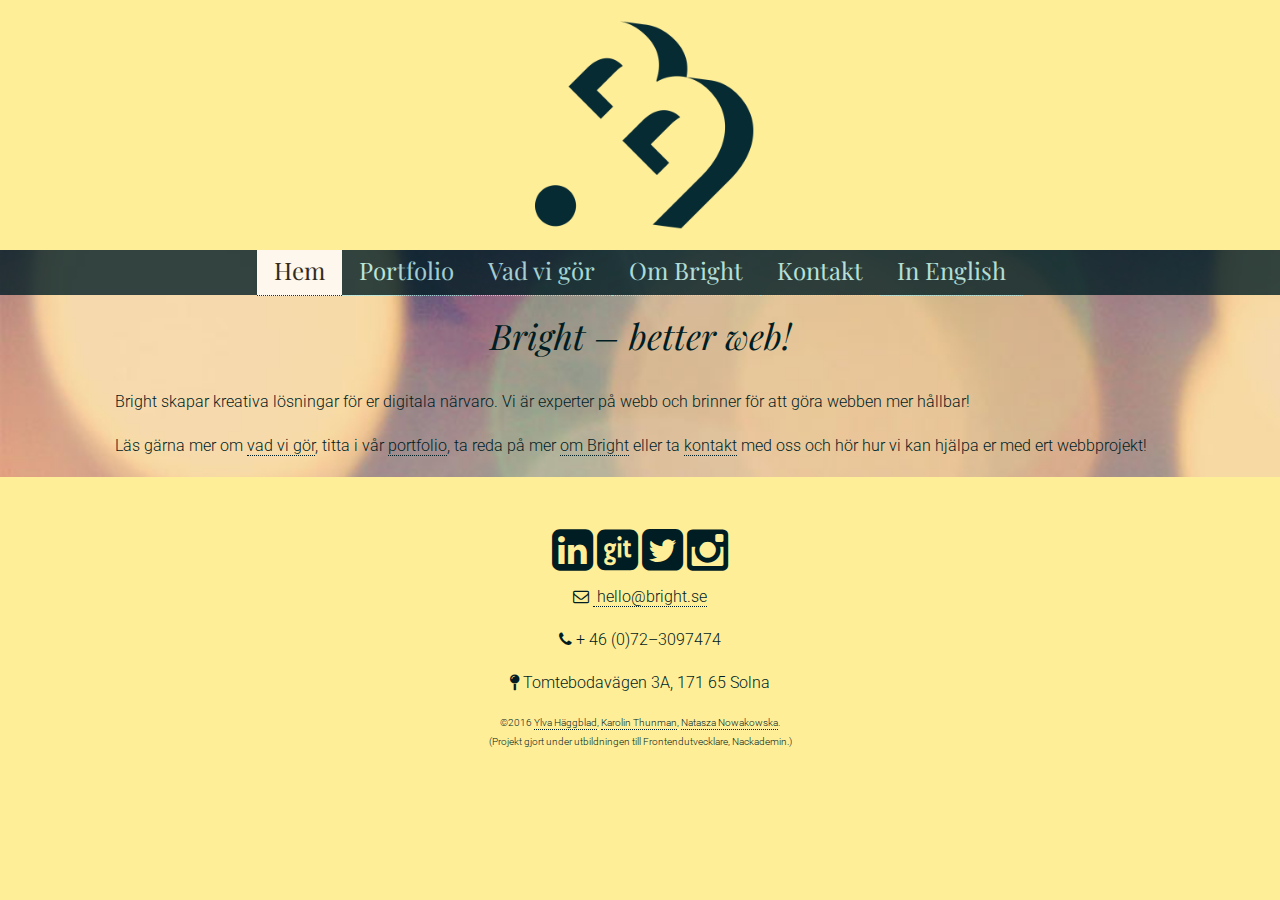
==== index.html @ ce1d28f0 "Fixat länkarna till css-dokumenten" ====
<!doctype html>
<html lang="sv-SE">
<head>
	<meta charset="utf-8">
	<meta name="viewport" content="width=device-width, initial-scale=1.0">
	<title>Bright</title>
	<link rel="stylesheet" type="text/css" href="css/mormalize.css">
  <link href="css/font-awesome.min.css" rel="stylesheet">
	<link rel="stylesheet" type="text/css" href="css/style.css">

	<noscript>
		<style>
	     #knapp {display: none;}
	  </style>
 	</noscript>
</head>
<body class="index">
<header>
	<div id="knapp">	
		<div></div>
		<div></div>
		<div></div>
	</div>
</header>

<noscript>
	<ul id="utanKnapp">
		<li><a href="index.html">Hem</a></li>
		<li><a href="portfolio.html">Portfolio</a></li>
		<li><a href="vad_vi_gor.html">Vad vi gör</a></li>
		<li><a href="om_oss.html">Om Bright</a></li>
		<li><a href="kontakt.html">Kontakt</a></li>
		<li><a href="in_english.html">In English</a></li>
	</ul>
</noscript>

<nav id="navbar">
	<ul>
		<li class="active"><a href="index.html">Hem</a></li>
		<li><a href="portfolio.html">Portfolio</a></li>
		<li><a href="vad_vi_gor.html">Vad vi gör</a></li>
		<li><a href="om_oss.html">Om Bright</a></li>
		<li><a href="kontakt.html">Kontakt</a></li>
		<li><a href="in_english.html">In English</a></li>
	</ul>
</nav>
<main>
	<div class="row">
    <article class="col-12 col-m-12">
        <h2>Bright – better web!</h2>
            <p>Bright skapar kreativa lösningar för er digitala närvaro. Vi är experter på webb och brinner för att göra webben mer hållbar!</p>

            <p>Läs gärna mer om <a href="vad_vi_gor.html" title="Läs mer om vad vi gör">vad vi gör</a>, titta i vår <a href="portfolio.html" title="Vår portfolio">portfolio</a>, ta reda på mer <a href="om_oss.html" title="Läs mer om Bright">om Bright</a> eller ta <a href="kontakt.html" title="Ta kontakt med oss!">kontakt</a> med oss och hör hur vi kan hjälpa er med ert webbprojekt!
            </p>
     </article>
	</div>

</main>
<footer>
    <div class="ikoner">
      <i class="fa fa-linkedin-square fa-3x"></i>
      <i class="fa fa-git-square fa-3x"></i>
      <i class="fa fa-twitter-square fa-3x"></i>
      <i class="fa fa-instagram fa-3x"></i>
   </div> 
    
   <div class="kontakttxt">
     <p> 
    <i class="fa fa-envelope-o"></i>
       <a href="mailto:fakeadress@bright.se">&nbsp;hello@bright.se</a>
    </p>
     <p>
       <i class="fa fa-phone"></i>&nbsp;+ 46 (0)72–3097474
     </p>
     <p>
    <i class="fa fa-map-pin"></i>&nbsp;Tomtebodavägen 3A, 171 65 Solna</p>
   </div>

<address>
  <div id="fotcopy">
&copy;2016 <a href="mailto:ylva.haggblad@gmail.com">Ylva Häggblad</a>,
      <a href="mailto:karolin.thunman@gmail.com"> Karolin Thunman</a>,
      <a href="mailto:natasza@fingerspit.se"> Natasza Nowakowska</a>.<br>
(Projekt gjort under utbildningen till Frontendutvecklare, Nackademin.)
  </div>
</address>  
  </footer>

	<script type="text/javascript" src="scripts/script.js"></script>
</body>

</html>
---- css/style.css ----
@import url(https://fonts.googleapis.com/css?family=Roboto:400,300,100,900|Roboto+Condensed:400,700,300|Playfair+Display:400,400italic);


/*Bakgrunder*/

body {
  background-color: #FEEE98;
  color: #011D24;
  box-sizing: border-box;
  font-family: 'Roboto', sans-serif;
  font-weight: 300;
  line-height: 1.5em;
  text-align: center;
  width: 100%;
  padding-top: 24;
  margin: 0;
}

body.index {
    background-image: url(../img/abstractcrop.jpg);
    background-size: cover;
    background-repeat: no-repeat;
    max-width: 100%;
    height: auto;
}


/*Färgerna ska alternera i ordning vitt, blått, rosa*/


.white{
background-color: #FFF;
}

.blue {
    background-color: #AEE8E6; 
}

.pink {
    background-color: #FFEBDE;
}

/*TYPOGRAFI / TEXTELEMENT / GENERELLA MARGINALER på TEXTELEMET*/

a:link{
  color:#011D24;
  text-decoration: none;
  border-bottom: thin dotted;
}

a:hover{
  color:black;
  font-family: 'Roboto', sans-serif;
  font-weight: 700;
}

a:visited{
  color: #011D24;
  text-decoration: none;
  border-bottom-style: dotted;
  
}


p{margin: 0 9% 0 9%;
  text-align: left;
  margin-bottom: 1.2em;
  }


h2{
  font-family: 'Playfair Display', serif;
  font-weight: 400;
  font-style: italic;
  font-size: 2.2em;
  text-align: center;
  margin-bottom: 1.2em;

}


h3, h4{
  font-family: 'Roboto', sans-serif;
  font-weight: 700;
  line-height: 1em;
  font-size: 1em;
  font-family: 'Roboto Condensed', sans-      serif;
  text-transform: uppercase;
  text-align: left;
  margin-bottom: 0.3em;
  margin-left: 9%;
  margin-left: 9%;
  margin-top: 2em;
}

figcaption {
  font-family: 'Roboto', sans-serif;
  font-weight: 300;
  line-height: 1em;
  font-size: 1em;
  font-family: 'Roboto Condensed', sans-      serif;
  margin-bottom: 2em;
  margin-top: 0.2em;
}

/*HEADER*/

header {
    width: 100%;
    height: 100px;
    background-image: url("../img/logotype.png");
    background-color: #FEEE98;
    background-position: bottom center;
    background-repeat: no-repeat;
    background-size: contain;    
}

/*KARTA*/

/*Utan Javascript*/
.kartaNoscript {
    max-width: 100%;
	height: 350px;
    background-image: url("../img/kartamobil.jpg");
    background-repeat: no-repeat;
    background-position: center left;
    background-size: contain; 
}

/*Med Javascript*/
#karta {
    box-sizing: border-box;
    max-width: 100%;
    height: 350px;
}

/*KONTAKTFORMULÄR*/


fieldset {
border: none;
    padding: 0;
}
form{
    border: none;
    border-collapse: collapse;
    width: 100%;
    margin: 0 auto;
    padding: 20px 5%;
      border-radius: 8px;
    -moz-box-sizing: border-box;
      -webkit-box-sizing: border-box;
      box-sizing: border-box;
}

input[type="text"]{
    border-radius: 5px;
}


input, textarea, button {
    width: 100%;
    box-sizing: border-box;
    font-family: 'Roboto', sans-serif;
    font-weight: 400;
    font-size: 100%;
    background-color: #ddf2f1;
    border: none;
    height: auto;
    margin: 0;
    outline: 0;
    padding: 10px;
    color: #011D24;
    margin-bottom: 30px;
}

button{
    margin-bottom: 0px;
    background-color: #70b5b3; 
    color: #ecf7f6;
    font-weight: 400;
}


textarea{
    display: block;
    resize: none;
    overflow: auto;
    border-radius: 5px;
}
/*==========
FOOTER
*****/

footer {
  background-color: #FEEE98;
  padding: 40px 0px 40px 0px;
  /* margin-top: 0px; */
  margin-bottom: 0px;
}

footer p{
  text-align: center;
  margin-top: 10px;
  
}

.ikoner{
  margin: 10px 10px 10px 10px;
} 


#fotcopy{
       text-decoration: none;
       font-style: normal;
       font-size: 0.65em;
       line-height: 1.8em;        
}  


/*PORTFOLIO*/

article.portfolio {
    box-sizing: border-box;
    width: 100%;
    /*padding: 5%;  - ev. ta tillbaka*/
    overflow: hidden;
}

figure {
    margin: 0 auto;
}

/* OM BRIGHT */

#medarbetare figure img {
	display: block;
	margin: 0 auto;
	width: 70%;
	height: auto;
	border: 12px solid #42c9c6;
  max-width: 100%;
  height: auto;
  border-radius: 5px;
}

#medarbetare figure {
	text-align: center;
}

img.portfolio { 
    box-sizing: border-box;
    border: 12px solid #bebebe;
    max-width: 82%;
    height: auto;
    border-radius: 5px;
    box-shadow: 5px 5px 10px grey;
    margin: 4.5% 9% 4.5% 9%;
}



/* MENU */

#navbar {
	width: 0;
	position: absolute;
	top: 0px;
	right: 0px;
	background-color: #011D24;
	margin: 100px auto;
	opacity: 0.8;
	transition: 0.5s;
}	

#navbar ul {
	padding: 0;
	margin: 0;
}

#navbar li {
	overflow: hidden;
	list-style: none;
	text-align: center;
	line-height: 2.5em;
}

#navbar li a {
	text-decoration: none;
	color: #AEE8E6;
	font-size: 1.5em;
	font-family: 'Playfair Display', serif;
}

#navbar ul li:active {
	background-color: #AEE8E6;
	color: #011D24;
}

#navbar.clicked {
	width: 100%;
}

#knapp {
	position: absolute;
	top: 65px;
	right: 0;
	width: 40px;
	height: 35px;
}

#knapp div {
	position: relative;
	right: -5px;
	width: 30px;
	height: 5px;
	border-radius: 1px;
	background-color: #AEE8E6;
	transition: all 1s;
}

#knapp div:nth-child(1) {
	top: 5px;
}
#knapp div:nth-child(2) {
	top: 11px;
}
#knapp div:nth-child(3) {
	top: 17px;
}

#knapp.clicked div:nth-child(1) {
	transform: rotate(45deg);
	transform-origin: left;
	right: -10px;
}
#knapp.clicked div:nth-child(2) {
	background-color: transparent;
}
#knapp.clicked div:nth-child(3) {
	transform: rotate(-45deg);
	transform-origin: left;
	right: -10px;
	top: 16px;
}

/* Meny utan JavaScript */
#utanKnapp li {
	list-style: none;
	background-color: #011D24;
	margin: 2px 0;
	padding: 3px 0;
	text-align: center;
	margin-left: -40px;
}

#utanKnapp li a {
	text-decoration: none;
	color: #AEE8E6;
	font-size: 1.5em;
	font-family: 'Playfair Display', serif;
}

/* GRID */

.floatleft {
    float: left;
}

.floatright {
    float: right;
}

[class*="col-"] {
	float: left;
	width: 100%;
	margin: 0;
}


/* Tablet */ 
@media only screen and (min-width: 500px){
	 	.col-1 {width: 8.33%;}
    .col-2 {width: 16.66%;}
    .col-3 {width: 25%;}
    .col-4 {width: 33.33%;}
    .col-5 {width: 41.66%;}
    .col-6 {width: 50%;}
    .col-7 {width: 58.33%;}
    .col-8 {width: 66.66%;}
    .col-9 {width: 75%;}
    .col-10 {width: 83.33%;}
    .col-11 {width: 91.66%;}
    .col-12 {width: 100%;}

    
    .kartaNoscript {
    max-width: 100%;
	height: 500px;
    background-image: url("../img/karta.jpg");
    background-repeat: no-repeat;
    background-position: center left;
    background-size: cover; 
}
 header {
    height: 175px;
    }

    
    h3.portfolio{
     float: right;
    }
    
    p.portfolio {
    float: right;
    }


	#knapp {
	top: 140px;
}

	#navbar.clicked {
		top: 75px;
	}	


}

/* Desktop */ 

	

@media only screen and (min-width: 768px){
    
	.col-1 {width: 8.33%;}
	.col-2 {width: 16.66%;}
	.col-3 {width: 25%;}
	.col-4 {width: 33.33%;}
	.col-5 {width: 41.66%;}
	.col-6 {width: 50%;}
	.col-7 {width: 58.33%;}
	.col-8 {width: 66.66%;}
	.col-9 {width: 75%;}
	.col-10 {width: 83.33%;}
	.col-11 {width: 91.66%;}
	.col-12 {width: 100%;}

  
  header {
		height: 250px;
	}  
    
  img.portfolio {
     float: left;
      margin: 9%;
   }
    
    h3.portfolio  {
        float: right;
    }
    
    p.portfolio {
        float: right;
    }






/* Navigering desktop */

#navbar {
	position: relative;
	width: 100%;
	margin: 0 auto;	
}

#knapp {
	display: none;
}

#navbar ul {
	font-size: 0;
	display: block;
	text-align: center;
}

#navbar li {
	display: inline;
	font-size: 16px;
	margin: 0;	
}

#navbar li a {
	padding: 4px 17px 9px 17px;
}

#navbar a:hover {
	background-color: grey;
}

#navbar li.active a {
	background-color: white;
	color: black;	
}

#utanKnapp {
		display: none;
	}
}



.clear{
        content: "";
        clear: both;
        display: table;
    }

    
.row:after {
        content: "";
        clear: both;
        display: block;
    }
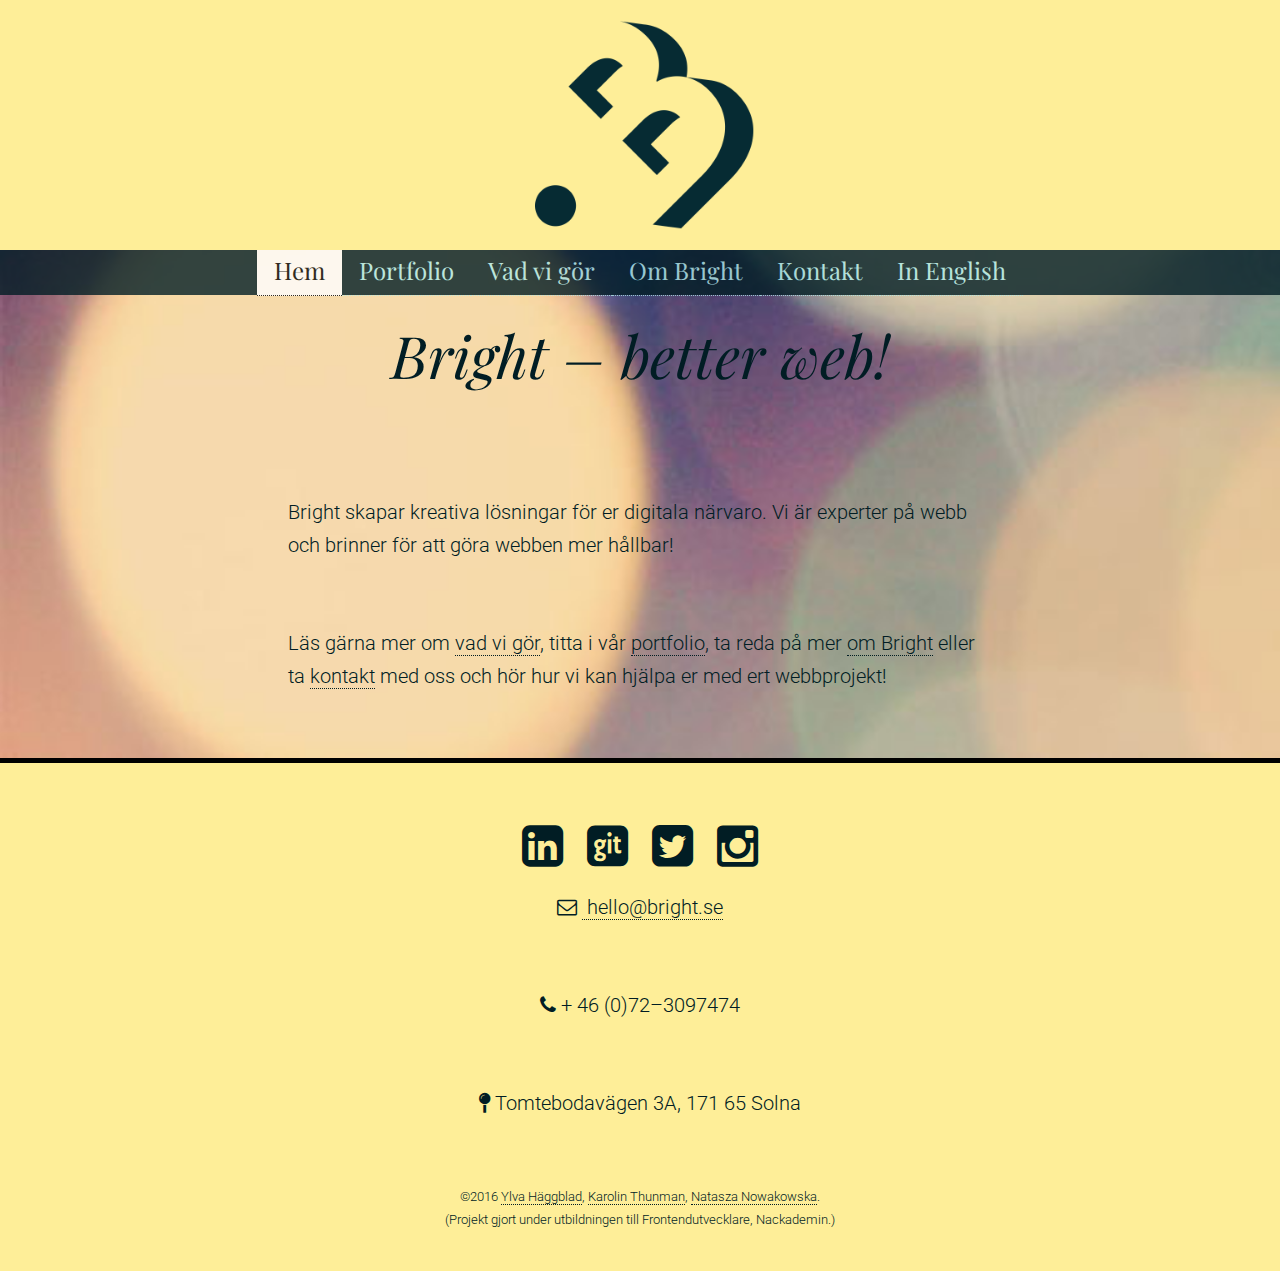
==== commit 6a479c2d: "typografi för desktop och tablet, svart streck på footern margin på ikoner i footer" ====
--- a/index.html
+++ b/index.html
@@ -4,8 +4,9 @@
 	<meta charset="utf-8">
 	<meta name="viewport" content="width=device-width, initial-scale=1.0">
 	<title>Bright</title>
+    <link href="css/font-awesome.min.css" rel="stylesheet">
+  	<link rel="stylesheet" type="text/css" href="css/style.css">
 	<link rel="stylesheet" type="text/css" href="css/mormalize.css">
-  <link href="css/font-awesome.min.css" rel="stylesheet">
 	<link rel="stylesheet" type="text/css" href="css/style.css">
 
 	<noscript>
@@ -58,10 +59,10 @@
 </main>
 <footer>
     <div class="ikoner">
-      <i class="fa fa-linkedin-square fa-3x"></i>
-      <i class="fa fa-git-square fa-3x"></i>
-      <i class="fa fa-twitter-square fa-3x"></i>
-      <i class="fa fa-instagram fa-3x"></i>
+      <i class="fa fa-linkedin-square fa-3x ikoner"></i>
+      <i class="fa fa-git-square fa-3x ikoner"></i>
+      <i class="fa fa-twitter-square fa-3x ikoner"></i>
+      <i class="fa fa-instagram fa-3x ikoner"></i>
    </div> 
     
    <div class="kontakttxt">
--- a/css/style.css
+++ b/css/style.css
@@ -61,8 +61,16 @@
   
 }
 
-
-p{margin: 0 9% 0 9%;
+.intro{
+  font-family: 'Playfair Display', serif;
+  font-weight: 400;
+  
+  
+}
+
+
+p, ol
+  {margin: 0 9% 0 9%;
   text-align: left;
   margin-bottom: 1.2em;
   }
@@ -193,10 +201,12 @@
 *****/
 
 footer {
+  clear: both;
   background-color: #FEEE98;
   padding: 40px 0px 40px 0px;
   /* margin-top: 0px; */
   margin-bottom: 0px;
+  border-top: 5px solid black;
 }
 
 footer p{
@@ -425,11 +435,45 @@
 	}	
 
 
+body {align-content: center;}
+  
+p, ol {
+  width: 75%;
+  margin:auto;
+  font-size: 1.2em;
+  line-height: 1.5em;
+  text-align: left;
+  margin-bottom: 1.2em;
+  padding-bottom: 25px;
+  }
+
+h2{
+  font-size: 3.65em;
+  text-align: center;
+  margin-bottom: 2em;
+
+}
+
+
+h3, h4{
+  width: 75%;
+  line-height: 1.8em;
+  font-size: 1.4em;
+  text-transform: uppercase;
+  text-align: left;
+  margin:auto;
+  padding-top: 40px;
+  padding-bottom: 5px;
+  /*
+  margin-bottom: 2em;
+  margin-left: 9%;
+  margin-left: 9%;
+  margin-top: 100px; */
+  
 }
 
 /* Desktop */ 
 
-	
 
 @media only screen and (min-width: 768px){
     
@@ -464,9 +508,47 @@
         float: right;
     }
 
-
-
-
+  body {align-content: center;}
+  
+p, ol {
+  width: 55%;
+  margin:auto;
+  font-size: 1.25em;
+  margin-bottom: 2em;
+  line-height: 1.65em;
+  }
+
+h2{
+  font-size: 3.65em;
+  text-align: center;
+  margin-bottom: 2.2em;
+
+}
+
+
+h3, h4{
+  line-height: 1.8em;
+  font-size: 1.4em;
+  text-transform: uppercase;
+  text-align: left;
+  width: 55%;
+  margin:auto;
+  padding-top: 60px;
+  padding-bottom: 5px;
+  /*
+  margin-bottom: 2em;
+  margin-left: 9%;
+  margin-left: 9%;
+  margin-top: 100px; */
+  
+}
+
+#fotcopy{
+       text-decoration: none;
+       font-style: normal;
+       font-size: 0.8em;
+       line-height: 1.8em;        
+}  
 
 
 /* Navigering desktop */
--- a/css/style.css
+++ b/css/style.css
@@ -61,8 +61,16 @@
   
 }
 
-
-p{margin: 0 9% 0 9%;
+.intro{
+  font-family: 'Playfair Display', serif;
+  font-weight: 400;
+  
+  
+}
+
+
+p, ol
+  {margin: 0 9% 0 9%;
   text-align: left;
   margin-bottom: 1.2em;
   }
@@ -193,10 +201,12 @@
 *****/
 
 footer {
+  clear: both;
   background-color: #FEEE98;
   padding: 40px 0px 40px 0px;
   /* margin-top: 0px; */
   margin-bottom: 0px;
+  border-top: 5px solid black;
 }
 
 footer p{
@@ -425,11 +435,45 @@
 	}	
 
 
+body {align-content: center;}
+  
+p, ol {
+  width: 75%;
+  margin:auto;
+  font-size: 1.2em;
+  line-height: 1.5em;
+  text-align: left;
+  margin-bottom: 1.2em;
+  padding-bottom: 25px;
+  }
+
+h2{
+  font-size: 3.65em;
+  text-align: center;
+  margin-bottom: 2em;
+
+}
+
+
+h3, h4{
+  width: 75%;
+  line-height: 1.8em;
+  font-size: 1.4em;
+  text-transform: uppercase;
+  text-align: left;
+  margin:auto;
+  padding-top: 40px;
+  padding-bottom: 5px;
+  /*
+  margin-bottom: 2em;
+  margin-left: 9%;
+  margin-left: 9%;
+  margin-top: 100px; */
+  
 }
 
 /* Desktop */ 
 
-	
 
 @media only screen and (min-width: 768px){
     
@@ -464,9 +508,47 @@
         float: right;
     }
 
-
-
-
+  body {align-content: center;}
+  
+p, ol {
+  width: 55%;
+  margin:auto;
+  font-size: 1.25em;
+  margin-bottom: 2em;
+  line-height: 1.65em;
+  }
+
+h2{
+  font-size: 3.65em;
+  text-align: center;
+  margin-bottom: 2.2em;
+
+}
+
+
+h3, h4{
+  line-height: 1.8em;
+  font-size: 1.4em;
+  text-transform: uppercase;
+  text-align: left;
+  width: 55%;
+  margin:auto;
+  padding-top: 60px;
+  padding-bottom: 5px;
+  /*
+  margin-bottom: 2em;
+  margin-left: 9%;
+  margin-left: 9%;
+  margin-top: 100px; */
+  
+}
+
+#fotcopy{
+       text-decoration: none;
+       font-style: normal;
+       font-size: 0.8em;
+       line-height: 1.8em;        
+}  
 
 
 /* Navigering desktop */
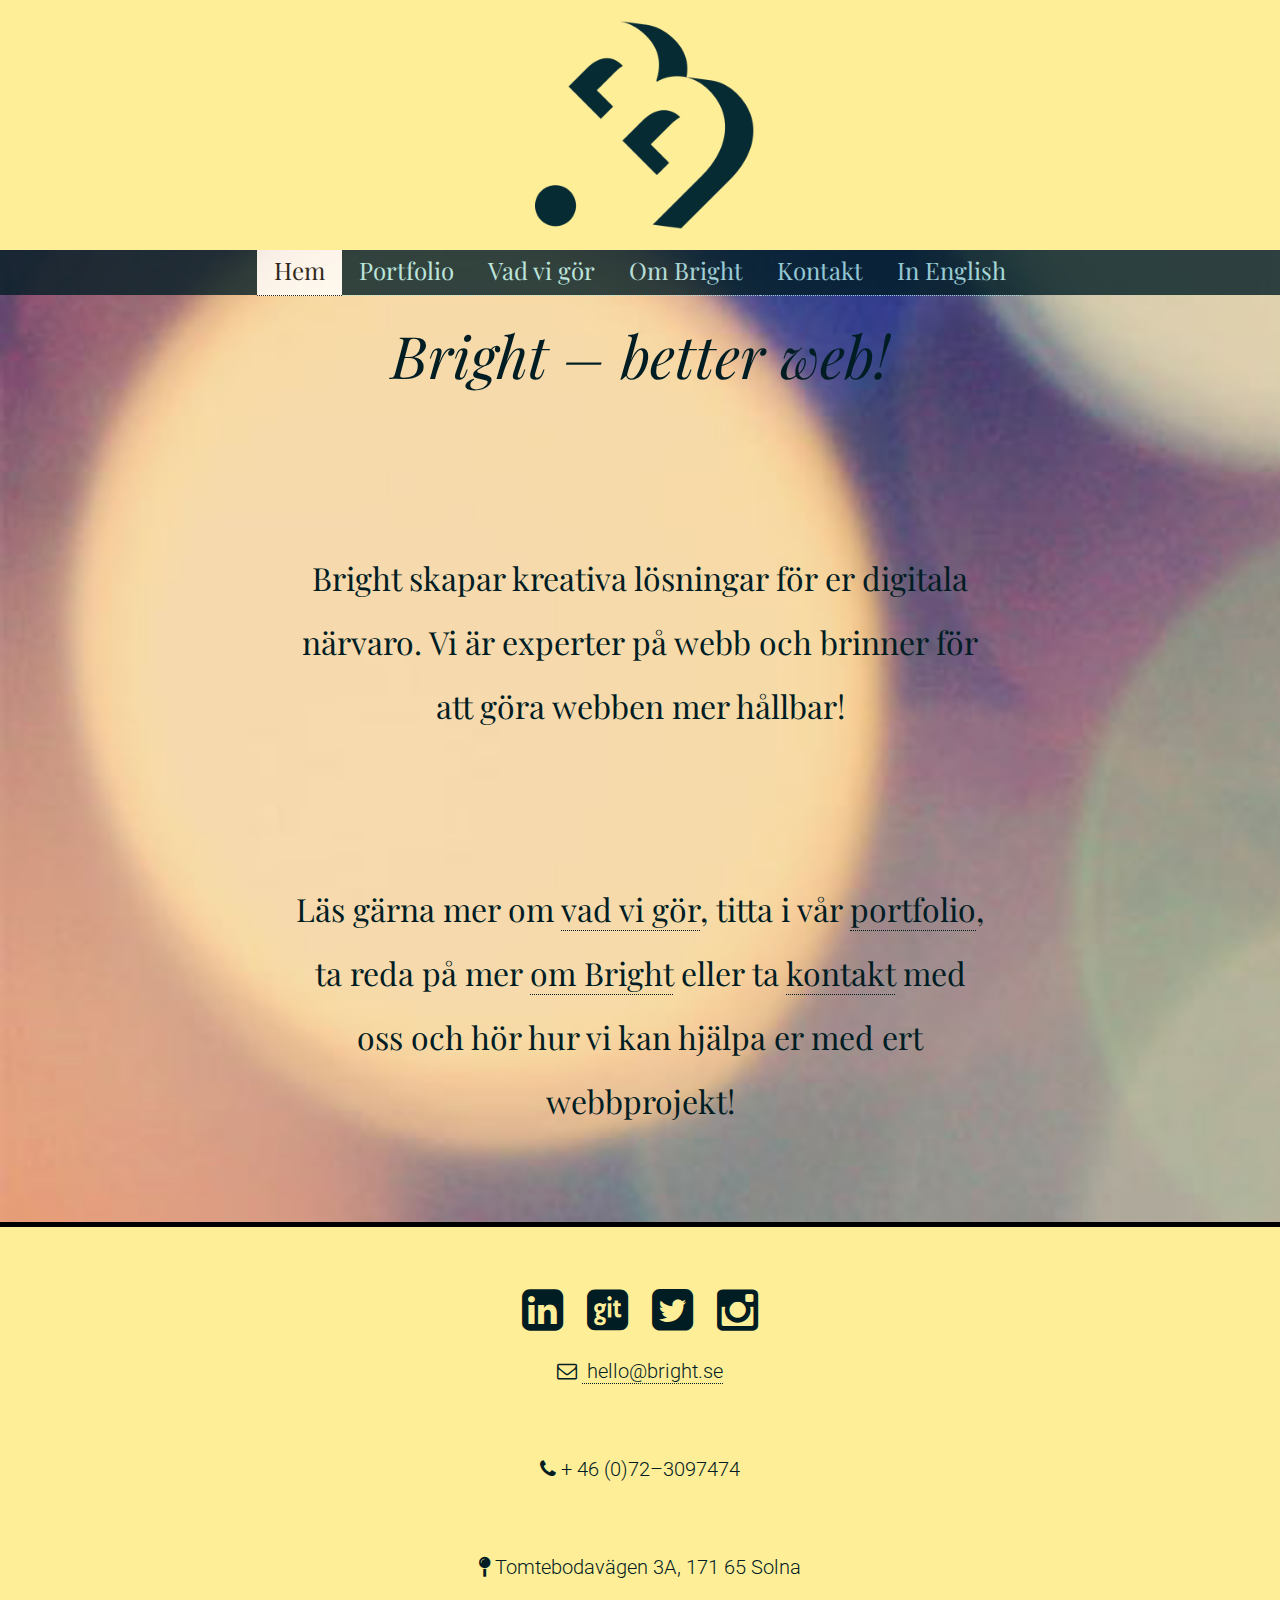
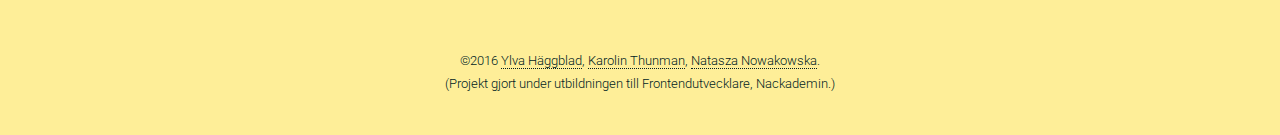
==== commit 67eacf81: "typo på introtexten" ====
--- a/index.html
+++ b/index.html
@@ -4,9 +4,8 @@
 	<meta charset="utf-8">
 	<meta name="viewport" content="width=device-width, initial-scale=1.0">
 	<title>Bright</title>
-    <link href="css/font-awesome.min.css" rel="stylesheet">
-  	<link rel="stylesheet" type="text/css" href="css/style.css">
 	<link rel="stylesheet" type="text/css" href="css/mormalize.css">
+  <link href="css/font-awesome.min.css" rel="stylesheet">
 	<link rel="stylesheet" type="text/css" href="css/style.css">
 
 	<noscript>
@@ -49,9 +48,9 @@
 	<div class="row">
     <article class="col-12 col-m-12">
         <h2>Bright – better web!</h2>
-            <p>Bright skapar kreativa lösningar för er digitala närvaro. Vi är experter på webb och brinner för att göra webben mer hållbar!</p>
+            <p class="intro">Bright skapar kreativa lösningar för er digitala närvaro. Vi är experter på webb och brinner för att göra webben mer hållbar!</p>
 
-            <p>Läs gärna mer om <a href="vad_vi_gor.html" title="Läs mer om vad vi gör">vad vi gör</a>, titta i vår <a href="portfolio.html" title="Vår portfolio">portfolio</a>, ta reda på mer <a href="om_oss.html" title="Läs mer om Bright">om Bright</a> eller ta <a href="kontakt.html" title="Ta kontakt med oss!">kontakt</a> med oss och hör hur vi kan hjälpa er med ert webbprojekt!
+            <p class="intro">Läs gärna mer om <a href="vad_vi_gor.html" title="Läs mer om vad vi gör">vad vi gör</a>, titta i vår <a href="portfolio.html" title="Vår portfolio">portfolio</a>, ta reda på mer <a href="om_oss.html" title="Läs mer om Bright">om Bright</a> eller ta <a href="kontakt.html" title="Ta kontakt med oss!">kontakt</a> med oss och hör hur vi kan hjälpa er med ert webbprojekt!
             </p>
      </article>
 	</div>
--- a/css/style.css
+++ b/css/style.css
@@ -36,10 +36,6 @@
     background-color: #AEE8E6; 
 }
 
-.pink {
-    background-color: #FFEBDE;
-}
-
 /*TYPOGRAFI / TEXTELEMENT / GENERELLA MARGINALER på TEXTELEMET*/
 
 a:link{
@@ -60,14 +56,6 @@
   border-bottom-style: dotted;
   
 }
-
-.intro{
-  font-family: 'Playfair Display', serif;
-  font-weight: 400;
-  
-  
-}
-
 
 p, ol
   {margin: 0 9% 0 9%;
@@ -76,16 +64,14 @@
   }
 
 
-h2{
+h2 {
   font-family: 'Playfair Display', serif;
   font-weight: 400;
   font-style: italic;
   font-size: 2.2em;
   text-align: center;
   margin-bottom: 1.2em;
-
-}
-
+}
 
 h3, h4{
   font-family: 'Roboto', sans-serif;
@@ -111,6 +97,29 @@
   margin-top: 0.2em;
 }
 
+
+.intro{
+  font-family: 'Playfair Display', serif;
+  font-weight: 400;
+  /* font-style: italic; */
+  font-size: 1.5em;
+  line-height: 1.5em;
+  text-align: center;
+}
+
+.intro2{
+  font-family: 'Playfair Display', serif;
+  font-weight: 400;
+  /* font-style: italic; */
+  font-size: 1.5em;
+  line-height: 1.5em;
+  text-align: center;
+  padding-top: 40px;
+  padding-bottom: 40px;
+}
+
+
+  
 /*HEADER*/
 
 header {
@@ -248,7 +257,7 @@
 	margin: 0 auto;
 	width: 70%;
 	height: auto;
-	border: 12px solid #42c9c6;
+	border: 10px solid #FFF;
   max-width: 100%;
   height: auto;
   border-radius: 5px;
@@ -390,18 +399,18 @@
 
 /* Tablet */ 
 @media only screen and (min-width: 500px){
-	 	.col-1 {width: 8.33%;}
-    .col-2 {width: 16.66%;}
-    .col-3 {width: 25%;}
-    .col-4 {width: 33.33%;}
-    .col-5 {width: 41.66%;}
-    .col-6 {width: 50%;}
-    .col-7 {width: 58.33%;}
-    .col-8 {width: 66.66%;}
-    .col-9 {width: 75%;}
-    .col-10 {width: 83.33%;}
-    .col-11 {width: 91.66%;}
-    .col-12 {width: 100%;}
+	 	.col-m-1 {width: 8.33%;}
+    .col-m-2 {width: 16.66%;}
+    .col-m-3 {width: 25%;}
+    .col-m-4 {width: 33.33%;}
+    .col-m-5 {width: 41.66%;}
+    .col-m-6 {width: 50%;}
+    .col-m-7 {width: 58.33%;}
+    .col-m-8 {width: 66.66%;}
+    .col-m-9 {width: 75%;}
+    .col-m-10 {width: 83.33%;}
+    .col-m-11 {width: 91.66%;}
+    .col-m-12 {width: 100%;}
 
     
     .kartaNoscript {
@@ -471,6 +480,7 @@
   margin-top: 100px; */
   
 }
+}
 
 /* Desktop */ 
 
@@ -522,7 +532,6 @@
   font-size: 3.65em;
   text-align: center;
   margin-bottom: 2.2em;
-
 }
 
 
@@ -535,13 +544,25 @@
   margin:auto;
   padding-top: 60px;
   padding-bottom: 5px;
+  }
   /*
   margin-bottom: 2em;
   margin-left: 9%;
   margin-left: 9%;
   margin-top: 100px; */
   
-}
+
+  
+  .intro{
+  font-family: 'Playfair Display', serif;
+  font-weight: 400;
+  /* font-style: italic; */
+  font-size: 2em;
+  line-height: 2em;
+  text-align: center;
+  padding-top: 50px;
+}
+
 
 #fotcopy{
        text-decoration: none;
@@ -593,8 +614,6 @@
 	}
 }
 
-
-
 .clear{
         content: "";
         clear: both;
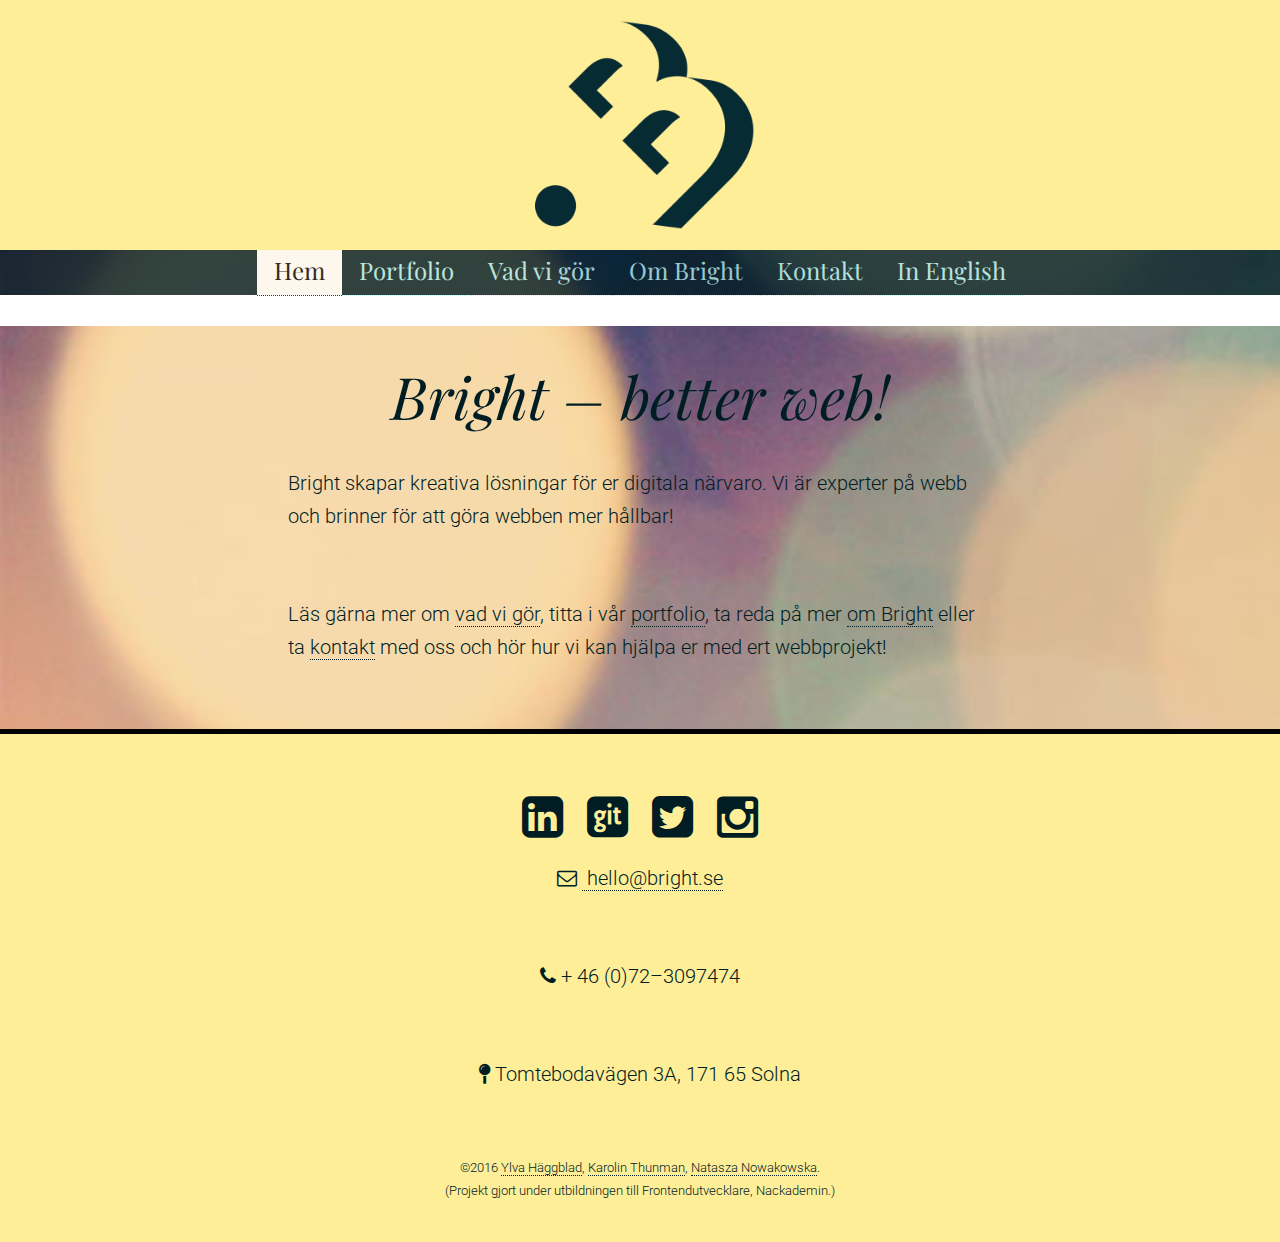
==== commit fe945337: "stylat formulär tablet och desktop. lagt till vit border top ovanför sidrubriker. justerat kontaktsi" ====
--- a/index.html
+++ b/index.html
@@ -46,11 +46,11 @@
 </nav>
 <main>
 	<div class="row">
-    <article class="col-12 col-m-12">
+    <article class="col-12 col-m-12 indexrubrik">
         <h2>Bright – better web!</h2>
-            <p class="intro">Bright skapar kreativa lösningar för er digitala närvaro. Vi är experter på webb och brinner för att göra webben mer hållbar!</p>
+            <p>Bright skapar kreativa lösningar för er digitala närvaro. Vi är experter på webb och brinner för att göra webben mer hållbar!</p>
 
-            <p class="intro">Läs gärna mer om <a href="vad_vi_gor.html" title="Läs mer om vad vi gör">vad vi gör</a>, titta i vår <a href="portfolio.html" title="Vår portfolio">portfolio</a>, ta reda på mer <a href="om_oss.html" title="Läs mer om Bright">om Bright</a> eller ta <a href="kontakt.html" title="Ta kontakt med oss!">kontakt</a> med oss och hör hur vi kan hjälpa er med ert webbprojekt!
+            <p>Läs gärna mer om <a href="vad_vi_gor.html" title="Läs mer om vad vi gör">vad vi gör</a>, titta i vår <a href="portfolio.html" title="Vår portfolio">portfolio</a>, ta reda på mer <a href="om_oss.html" title="Läs mer om Bright">om Bright</a> eller ta <a href="kontakt.html" title="Ta kontakt med oss!">kontakt</a> med oss och hör hur vi kan hjälpa er med ert webbprojekt!
             </p>
      </article>
 	</div>
--- a/css/style.css
+++ b/css/style.css
@@ -57,10 +57,20 @@
   
 }
 
+.intro{
+  font-family: 'Playfair Display', serif;
+  font-weight: 400;
+  
+}
+
+
 p, ol
-  {margin: 0 9% 0 9%;
+  {
+      width: 82%;
   text-align: left;
   margin-bottom: 1.2em;
+    margin-right: auto;
+      margin-left: auto;
   }
 
 
@@ -71,6 +81,16 @@
   font-size: 2.2em;
   text-align: center;
   margin-bottom: 1.2em;
+    margin-top: 1.2em;
+}
+
+.rubrik{
+    background-color: #AEE8E6;
+    border-top: 18px solid #FFF;
+}
+
+.indexrubrik{
+    border-top: 18px solid #FFF;
 }
 
 h3, h4{
@@ -97,29 +117,6 @@
   margin-top: 0.2em;
 }
 
-
-.intro{
-  font-family: 'Playfair Display', serif;
-  font-weight: 400;
-  /* font-style: italic; */
-  font-size: 1.5em;
-  line-height: 1.5em;
-  text-align: center;
-}
-
-.intro2{
-  font-family: 'Playfair Display', serif;
-  font-weight: 400;
-  /* font-style: italic; */
-  font-size: 1.5em;
-  line-height: 1.5em;
-  text-align: center;
-  padding-top: 40px;
-  padding-bottom: 40px;
-}
-
-
-  
 /*HEADER*/
 
 header {
@@ -157,14 +154,13 @@
 fieldset {
 border: none;
     padding: 0;
+    margin: 0 9%;
 }
 form{
     border: none;
     border-collapse: collapse;
     width: 100%;
-    margin: 0 auto;
-    padding: 20px 5%;
-      border-radius: 8px;
+    padding: 1.5em 0;
     -moz-box-sizing: border-box;
       -webkit-box-sizing: border-box;
       box-sizing: border-box;
@@ -186,9 +182,9 @@
     height: auto;
     margin: 0;
     outline: 0;
-    padding: 10px;
+    padding: 0.6em;
     color: #011D24;
-    margin-bottom: 30px;
+    margin-bottom: 1em;
 }
 
 button{
@@ -196,8 +192,8 @@
     background-color: #70b5b3; 
     color: #ecf7f6;
     font-weight: 400;
-}
-
+    border-radius: 5px;
+}
 
 textarea{
     display: block;
@@ -205,6 +201,17 @@
     overflow: auto;
     border-radius: 5px;
 }
+
+input[type=text]:focus, textarea:focus {
+  box-shadow: 0 0 5px #70b5b3;
+}
+
+button:focus {
+background-color: #ecf7f6; 
+    color: #70b5b3;
+}
+
+
 /*==========
 FOOTER
 *****/
@@ -457,12 +464,14 @@
   }
 
 h2{
-  font-size: 3.65em;
+  font-size: 2.65em;
   text-align: center;
-  margin-bottom: 2em;
-
-}
-
+
+}
+    
+.rubrik, .indexrubrik{
+        border-top: 31.5px solid #FFF;
+    }
 
 h3, h4{
   width: 75%;
@@ -480,6 +489,26 @@
   margin-top: 100px; */
   
 }
+    
+    fieldset{
+        margin: 0 12.5%;
+    }
+    
+    #namn{
+    width: 100%;
+    }
+    
+    #email{
+    width: 49%;
+    float: left;
+    margin-right: 2%;
+    }
+    
+    #telefon{
+    width: 49%;
+    float: left;
+    }
+    
 }
 
 /* Desktop */ 
@@ -531,9 +560,13 @@
 h2{
   font-size: 3.65em;
   text-align: center;
-  margin-bottom: 2.2em;
-}
-
+    margin-top: 1em;
+    margin-bottom: 1em;
+}
+
+    .rubrik{
+        border-top:none;
+    }
 
 h3, h4{
   line-height: 1.8em;
@@ -544,25 +577,13 @@
   margin:auto;
   padding-top: 60px;
   padding-bottom: 5px;
-  }
   /*
   margin-bottom: 2em;
   margin-left: 9%;
   margin-left: 9%;
   margin-top: 100px; */
   
-
-  
-  .intro{
-  font-family: 'Playfair Display', serif;
-  font-weight: 400;
-  /* font-style: italic; */
-  font-size: 2em;
-  line-height: 2em;
-  text-align: center;
-  padding-top: 50px;
-}
-
+}
 
 #fotcopy{
        text-decoration: none;
@@ -612,6 +633,32 @@
 #utanKnapp {
 		display: none;
 	}
+    
+fieldset{
+        margin: 0 22.5%;
+    }
+    
+    #namn{
+    width: 100%;
+    }
+    
+    #email{
+    width: 49%;
+    float: left;
+    margin-right: 2%;
+    }
+    
+    #telefon{
+    width: 49%;
+    float: left;
+    }
+    
+    #textarea{
+    }
+    
+    #skickaknapp{
+    
+    }
 }
 
 .clear{
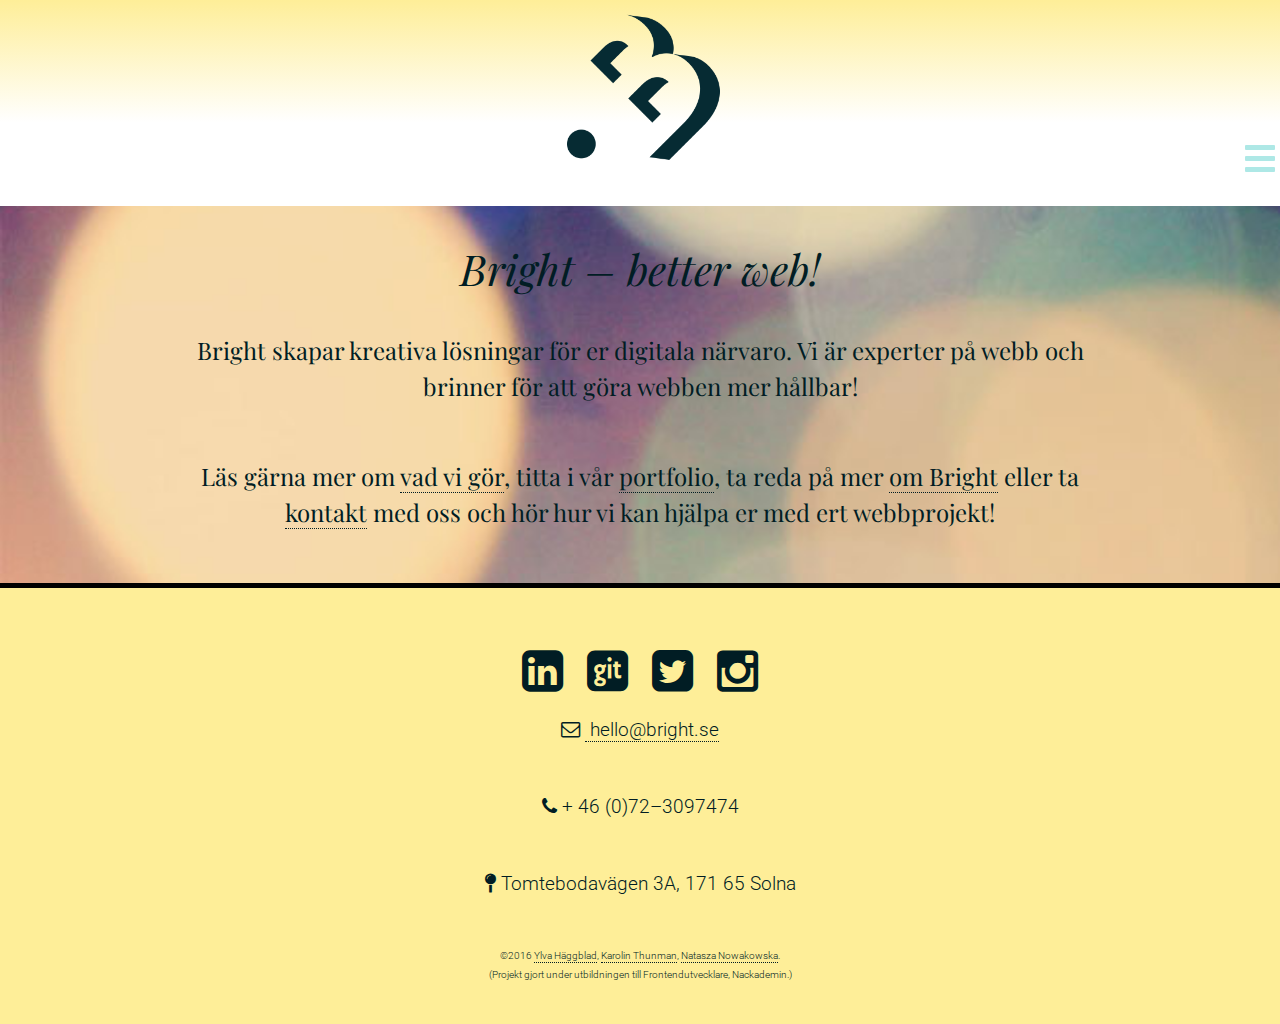
==== commit e84ae8d2: "Fixat konflikt" ====
--- a/index.html
+++ b/index.html
@@ -48,9 +48,9 @@
 	<div class="row">
     <article class="col-12 col-m-12 indexrubrik">
         <h2>Bright – better web!</h2>
-            <p>Bright skapar kreativa lösningar för er digitala närvaro. Vi är experter på webb och brinner för att göra webben mer hållbar!</p>
+            <p class="intro">Bright skapar kreativa lösningar för er digitala närvaro. Vi är experter på webb och brinner för att göra webben mer hållbar!</p>
 
-            <p>Läs gärna mer om <a href="vad_vi_gor.html" title="Läs mer om vad vi gör">vad vi gör</a>, titta i vår <a href="portfolio.html" title="Vår portfolio">portfolio</a>, ta reda på mer <a href="om_oss.html" title="Läs mer om Bright">om Bright</a> eller ta <a href="kontakt.html" title="Ta kontakt med oss!">kontakt</a> med oss och hör hur vi kan hjälpa er med ert webbprojekt!
+            <p class="intro">Läs gärna mer om <a href="vad_vi_gor.html" title="Läs mer om vad vi gör">vad vi gör</a>, titta i vår <a href="portfolio.html" title="Vår portfolio">portfolio</a>, ta reda på mer <a href="om_oss.html" title="Läs mer om Bright">om Bright</a> eller ta <a href="kontakt.html" title="Ta kontakt med oss!">kontakt</a> med oss och hör hur vi kan hjälpa er med ert webbprojekt!
             </p>
      </article>
 	</div>
--- a/css/style.css
+++ b/css/style.css
@@ -2,6 +2,9 @@
 
 
 /*Bakgrunder*/
+* {
+  box-sizing: border-box;
+}
 
 body {
   background-color: #FEEE98;
@@ -56,6 +59,7 @@
   border-bottom-style: dotted;
   
 }
+
 
 .intro{
   font-family: 'Playfair Display', serif;
@@ -117,13 +121,48 @@
   margin-top: 0.2em;
 }
 
+
+.intro{
+  font-family: 'Playfair Display', serif;
+  font-weight: 400;
+  /* font-style: italic; */
+  font-size: 1.5em;
+  line-height: 1.5em;
+  text-align: center;
+}
+
+.intro2{
+  font-family: 'Playfair Display', serif;
+  font-weight: 400;
+  /* font-style: italic; */
+  font-size: 1.5em;
+  line-height: 1.5em;
+  text-align: center;
+  padding-top: 40px;
+  padding-bottom: 40px;
+}
+
+
+  
 /*HEADER*/
 
 header {
+    /*width: 100%;
+    height: 100px;
+    background-image: url("../img/logotype.png");
+    background-color: #FEEE98;
+    background-position: bottom center;
+    background-repeat: no-repeat;
+    background-size: contain; */ 
+
     width: 100%;
     height: 100px;
     background-image: url("../img/logotype.png");
-    background-color: #FEEE98;
+    background: #FEEE98;
+    background: url("../img/logotype.png"), -webkit-linear-gradient(rgba(254, 238, 152,1)0%, rgba(255, 255, 255,1)50%); /* Safari 5.1 to 6.0 */
+    background: url("../img/logotype.png"), -o-linear-gradient(rgba(254, 238, 152,1)0%, rgba(255, 255, 255,1)50%); /* For Opera 11.6 to 12.0 */
+    background: url("../img/logotype.png"), -moz-linear-gradient(rgba(254, 238, 152,1)0%, rgba(255, 255, 255,1)50%); /* For Firefox 3.6 to 15 */
+    background: url("../img/logotype.png"), linear-gradient(rgba(254, 238, 152,1)0%,rgba(255, 255, 255,1)70%); /* Standard syntax */
     background-position: bottom center;
     background-repeat: no-repeat;
     background-size: contain;    
@@ -259,19 +298,34 @@
 
 /* OM BRIGHT */
 
+#medarbetare figure {
+  display: block;
+  float: left;
+  width: 100%;
+}
+
+#figcontainer {
+  width: 82%;
+  overflow: hidden;
+  margin: 0 auto;
+}
+
 #medarbetare figure img {
-	display: block;
-	margin: 0 auto;
-	width: 70%;
-	height: auto;
-	border: 10px solid #FFF;
-  max-width: 100%;
+  display: block;
+  margin: 0 auto;
+  height: auto;
+  border: 10px solid #FFF;
+  width: 100%;
   height: auto;
   border-radius: 5px;
 }
 
-#medarbetare figure {
-	text-align: center;
+#medarbetare figcaption{
+  margin-top: 0.75em;
+}
+  
+#medarbetare span {
+  text-transform: uppercase;
 }
 
 img.portfolio { 
@@ -284,8 +338,6 @@
     margin: 4.5% 9% 4.5% 9%;
 }
 
-
-
 /* MENU */
 
 #navbar {
@@ -293,7 +345,7 @@
 	position: absolute;
 	top: 0px;
 	right: 0px;
-	background-color: #011D24;
+	background-color: #FFF;
 	margin: 100px auto;
 	opacity: 0.8;
 	transition: 0.5s;
@@ -450,8 +502,24 @@
 		top: 75px;
 	}	
 
-
-body {align-content: center;}
+#figcontainer {
+  width: 75%;
+  overflow: hidden;
+  margin: 0 auto;
+}
+
+#medarbetare figure {
+  display: block;
+  float: left;
+  width: 30%;
+  margin-right: 5%;
+}
+
+#medarbetare figure:last-child {
+  margin-right: 0;
+}
+
+/*body {align-content: center;}*/
   
 p, ol {
   width: 75%;
@@ -487,7 +555,8 @@
   margin-left: 9%;
   margin-left: 9%;
   margin-top: 100px; */
-  
+  }
+}
 }
     
     fieldset{
@@ -547,7 +616,7 @@
         float: right;
     }
 
-  body {align-content: center;}
+  /*body {align-content: center;}*/
   
 p, ol {
   width: 55%;
@@ -560,8 +629,10 @@
 h2{
   font-size: 3.65em;
   text-align: center;
+
     margin-top: 1em;
     margin-bottom: 1em;
+
 }
 
     .rubrik{
@@ -577,13 +648,25 @@
   margin:auto;
   padding-top: 60px;
   padding-bottom: 5px;
+  }
   /*
   margin-bottom: 2em;
   margin-left: 9%;
   margin-left: 9%;
   margin-top: 100px; */
   
-}
+
+  
+  .intro{
+  font-family: 'Playfair Display', serif;
+  font-weight: 400;
+  /* font-style: italic; */
+  font-size: 2em;
+  line-height: 2em;
+  text-align: center;
+  padding-top: 50px;
+}
+
 
 #fotcopy{
        text-decoration: none;
@@ -633,7 +716,7 @@
 #utanKnapp {
 		display: none;
 	}
-    
+
 fieldset{
         margin: 0 22.5%;
     }
@@ -653,12 +736,23 @@
     float: left;
     }
     
-    #textarea{
-    }
-    
-    #skickaknapp{
-    
-    }
+
+
+
+#figcontainer {
+  width: 55%;
+  overflow: hidden;
+  margin: 0 auto;
+}
+
+#medarbetare figure {
+  display: block;
+  float: left;
+  width: 30%;
+  margin-right: 5%;
+}
+
+
 }
 
 .clear{
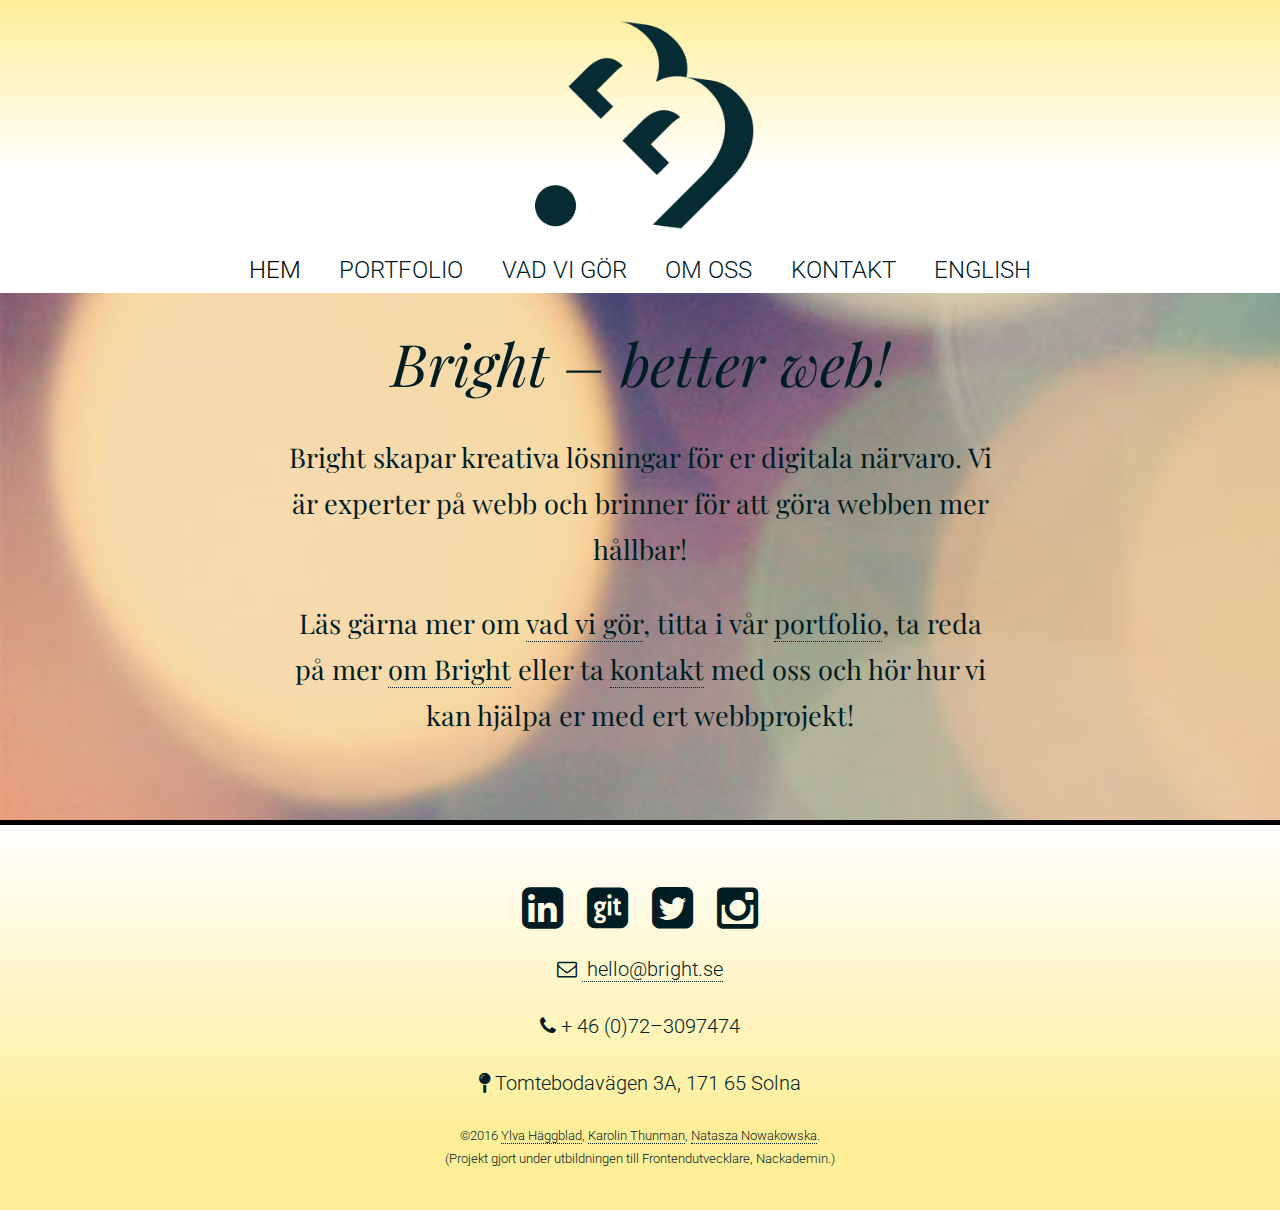
==== commit 2e0610e9: "småfix" ====
--- a/index.html
+++ b/index.html
@@ -28,20 +28,20 @@
 		<li><a href="index.html">Hem</a></li>
 		<li><a href="portfolio.html">Portfolio</a></li>
 		<li><a href="vad_vi_gor.html">Vad vi gör</a></li>
-		<li><a href="om_oss.html">Om Bright</a></li>
+		<li><a href="om_oss.html">Om oss</a></li>
 		<li><a href="kontakt.html">Kontakt</a></li>
-		<li><a href="in_english.html">In English</a></li>
+		<li><a href="in_english.html">English</a></li>
 	</ul>
 </noscript>
 
 <nav id="navbar">
 	<ul>
-		<li class="active"><a href="index.html">Hem</a></li>
+		<li class="active_home"><a href="index.html">Hem</a></li>
 		<li><a href="portfolio.html">Portfolio</a></li>
 		<li><a href="vad_vi_gor.html">Vad vi gör</a></li>
-		<li><a href="om_oss.html">Om Bright</a></li>
+		<li><a href="om_oss.html">Om oss</a></li>
 		<li><a href="kontakt.html">Kontakt</a></li>
-		<li><a href="in_english.html">In English</a></li>
+		<li><a href="in_english.html">English</a></li>
 	</ul>
 </nav>
 <main>
--- a/css/style.css
+++ b/css/style.css
@@ -4,6 +4,8 @@
 /*Bakgrunder*/
 * {
   box-sizing: border-box;
+    -moz-box-sizing: border-box;
+      -webkit-box-sizing: border-box;
 }
 
 body {
@@ -72,11 +74,27 @@
   {
       width: 82%;
   text-align: left;
-  margin-bottom: 1.2em;
+  padding-bottom: 1.2em;
     margin-right: auto;
       margin-left: auto;
   }
 
+ol{
+    font-family: 'Playfair Display', serif;
+    list-style-position: inside;
+    padding-left: 0;
+}
+
+ol li{
+    margin-bottom: 1em;
+    text-align: center;
+    font-family: 'Roboto', sans-serif;
+    font-style: italic;
+}
+
+.firstp {
+padding-top: 1.2em;
+}
 
 h2 {
   font-family: 'Playfair Display', serif;
@@ -102,13 +120,27 @@
   font-weight: 700;
   line-height: 1em;
   font-size: 1em;
-  font-family: 'Roboto Condensed', sans-      serif;
+  font-family: 'Roboto Condensed', sans-serif;
   text-transform: uppercase;
   text-align: left;
   margin-bottom: 0.3em;
   margin-left: 9%;
   margin-left: 9%;
   margin-top: 2em;
+}
+
+h3.portfolio{    
+  margin-left: 9%;
+  margin-left: 9%;
+  padding-top: 1.67em;
+}
+
+p.portfolio{
+    width: 82%;
+  text-align: left;
+  padding-bottom: 1.2em;
+    margin-right: 9%;
+    margin-left: 9%;
 }
 
 figcaption {
@@ -129,6 +161,8 @@
   font-size: 1.5em;
   line-height: 1.5em;
   text-align: center;
+    margin: 0 auto;
+    padding-bottom: 2em;
 }
 
 .intro2{
@@ -138,8 +172,21 @@
   font-size: 1.5em;
   line-height: 1.5em;
   text-align: center;
-  padding-top: 40px;
-  padding-bottom: 40px;
+  padding-top: 1.67em;
+  padding-bottom: 2em;
+    margin: 0 auto;
+}
+
+.intro3{
+  font-family: 'Playfair Display', serif;
+  font-weight: 400;
+  /* font-style: italic; */
+  font-size: 1.5em;
+  line-height: 1.5em;
+  text-align: center;
+  padding-top: 1.67em;
+  padding-bottom:0;
+    margin: 0 auto;
 }
 
 
@@ -159,9 +206,9 @@
     height: 100px;
     background-image: url("../img/logotype.png");
     background: #FEEE98;
-    background: url("../img/logotype.png"), -webkit-linear-gradient(rgba(254, 238, 152,1)0%, rgba(255, 255, 255,1)50%); /* Safari 5.1 to 6.0 */
-    background: url("../img/logotype.png"), -o-linear-gradient(rgba(254, 238, 152,1)0%, rgba(255, 255, 255,1)50%); /* For Opera 11.6 to 12.0 */
-    background: url("../img/logotype.png"), -moz-linear-gradient(rgba(254, 238, 152,1)0%, rgba(255, 255, 255,1)50%); /* For Firefox 3.6 to 15 */
+    background: url("../img/logotype.png"), -webkit-linear-gradient(rgba(254, 238, 152,1)0%, rgba(255, 255, 255,1)70%); /* Safari 5.1 to 6.0 */
+    background: url("../img/logotype.png"), -o-linear-gradient(rgba(254, 238, 152,1)0%, rgba(255, 255, 255,1)70%); /* For Opera 11.6 to 12.0 */
+    background: url("../img/logotype.png"), -moz-linear-gradient(rgba(254, 238, 152,1)0%, rgba(255, 255, 255,1)70%); /* For Firefox 3.6 to 15 */
     background: url("../img/logotype.png"), linear-gradient(rgba(254, 238, 152,1)0%,rgba(255, 255, 255,1)70%); /* Standard syntax */
     background-position: bottom center;
     background-repeat: no-repeat;
@@ -200,8 +247,7 @@
     border-collapse: collapse;
     width: 100%;
     padding: 1.5em 0;
-    -moz-box-sizing: border-box;
-      -webkit-box-sizing: border-box;
+    
       box-sizing: border-box;
 }
 
@@ -257,8 +303,15 @@
 
 footer {
   clear: both;
+
   background-color: #FEEE98;
-  padding: 40px 0px 40px 0px;
+  padding: 40px 0;
+
+    background: -webkit-linear-gradient(rgba(255, 255, 255,1)0%,rgba(254, 238, 152,1)80%); /* Safari 5.1 to 6.0 */
+    background: -o-linear-gradient(rgba(255, 255, 255,1)0%,rgba(254, 238, 152,1)80%); /* For Opera 11.6 to 12.0 */
+    background: -moz-linear-gradient(rgba(255, 255, 255,1)0%,rgba(254, 238, 152,1)80%); /* For Firefox 3.6 to 15 */
+    background: linear-gradient(rgba(255, 255, 255,1)0%,rgba(254, 238, 152,1)80%); /* Standard syntax */
+
   /* margin-top: 0px; */
   margin-bottom: 0px;
   border-top: 5px solid black;
@@ -266,8 +319,7 @@
 
 footer p{
   text-align: center;
-  margin-top: 10px;
-  
+    margin: 0 auto;
 }
 
 .ikoner{
@@ -343,12 +395,14 @@
 #navbar {
 	width: 0;
 	position: absolute;
-	top: 0px;
+	top: 18px;
 	right: 0px;
 	background-color: #FFF;
 	margin: 100px auto;
-	opacity: 0.8;
 	transition: 0.5s;
+    -webkit-transition: 0.5s;
+      -moz-transition: 0.5s;
+        -o-transition: 0.5s;
 }	
 
 #navbar ul {
@@ -365,9 +419,12 @@
 
 #navbar li a {
 	text-decoration: none;
-	color: #AEE8E6;
+  border: none;
+	color: #011D24;
 	font-size: 1.5em;
-	font-family: 'Playfair Display', serif;
+	font-family: 'Roboto', sans-serif;
+  text-transform: uppercase;
+  font-weight: 300;
 }
 
 #navbar ul li:active {
@@ -381,7 +438,7 @@
 
 #knapp {
 	position: absolute;
-	top: 65px;
+	top: 83px;
 	right: 0;
 	width: 40px;
 	height: 35px;
@@ -393,8 +450,11 @@
 	width: 30px;
 	height: 5px;
 	border-radius: 1px;
-	background-color: #AEE8E6;
+	background-color: #000;
 	transition: all 1s;
+    -webkit-transition: all 1s;
+      -moz-transition: all 1s;
+        -o-transition: all 1s;
 }
 
 #knapp div:nth-child(1) {
@@ -409,7 +469,13 @@
 
 #knapp.clicked div:nth-child(1) {
 	transform: rotate(45deg);
-	transform-origin: left;
+    -webkit-transform: rotate(45deg);
+     -moz-transform: rotate(45deg);
+      -o-transform: rotate(45deg);
+  transform-origin: left;
+    -webkit-transform-origin: left;
+     -moz-transform-origin: left;
+      -o-transform-origin: left;
 	right: -10px;
 }
 #knapp.clicked div:nth-child(2) {
@@ -417,7 +483,13 @@
 }
 #knapp.clicked div:nth-child(3) {
 	transform: rotate(-45deg);
+    -webkit-transform: rotate(-45deg);
+     -moz-transform: rotate(-45deg);
+      -o-transform: rotate(-45deg);
 	transform-origin: left;
+    -webkit-transform-origin: left;
+     -moz-transform-origin: left;
+      -o-transform-origin: left;
 	right: -10px;
 	top: 16px;
 }
@@ -485,21 +557,18 @@
     }
 
     
-    h3.portfolio{
-     float: right;
-    }
-    
-    p.portfolio {
-    float: right;
-    }
+
 
 
 	#knapp {
-	top: 140px;
-}
+	top: 171px;
+}
+  #navbar {
+    top: 106px;
+  }
 
 	#navbar.clicked {
-		top: 75px;
+		top: 106px;
 	}	
 
 #figcontainer {
@@ -523,12 +592,11 @@
   
 p, ol {
   width: 75%;
-  margin:auto;
+  margin:0 auto;
   font-size: 1.2em;
   line-height: 1.5em;
   text-align: left;
-  margin-bottom: 1.2em;
-  padding-bottom: 25px;
+  padding-bottom: 1.5em;
   }
 
 h2{
@@ -538,7 +606,7 @@
 }
     
 .rubrik, .indexrubrik{
-        border-top: 31.5px solid #FFF;
+        border-top: 31px solid #FFF;
     }
 
 h3, h4{
@@ -548,7 +616,7 @@
   text-transform: uppercase;
   text-align: left;
   margin:auto;
-  padding-top: 40px;
+  padding-top: 1.8em;
   padding-bottom: 5px;
   /*
   margin-bottom: 2em;
@@ -556,9 +624,28 @@
   margin-left: 9%;
   margin-top: 100px; */
   }
-}
-}
-    
+
+    
+    h3.portfolio{
+     float: right;
+     padding-left:12.5%;
+    padding-top: 1.67em;
+    padding-bottom: 5px;
+    }
+    
+    p.portfolio {
+    width: 100%;
+    float: right;
+        margin: 0;
+    padding: 0 12.5%;
+    padding-bottom: 1.67em;
+    }
+    
+    img.portfolio { 
+    max-width: 75%;
+    height: auto;
+    margin: 2.5% 12.5% 2.5% 12.5%;
+}
     fieldset{
         margin: 0 12.5%;
     }
@@ -603,18 +690,34 @@
 		height: 250px;
 	}  
     
-  img.portfolio {
-     float: left;
-      margin: 9%;
-   }
-    
-    h3.portfolio  {
-        float: right;
+
+    h3.portfolio{
+     float: right;
+    padding: 0;
+            padding: 0;
+            margin: 0;
+
     }
     
     p.portfolio {
-        float: right;
-    }
+    width: 41.5%;
+    font-size: 1em;
+    float: right;
+    padding: 0;
+
+    }
+    
+    article.portfolio {
+        padding: 5% 4%;
+    }
+    
+    img.portfolio { 
+    max-width: 95%;
+        height: auto;
+        float: left;
+        margin: 0;
+        margin-right: 0;
+}
 
   /*body {align-content: center;}*/
   
@@ -622,7 +725,7 @@
   width: 55%;
   margin:auto;
   font-size: 1.25em;
-  margin-bottom: 2em;
+  padding-bottom: 1.2em;
   line-height: 1.65em;
   }
 
@@ -635,7 +738,7 @@
 
 }
 
-    .rubrik{
+    .rubrik, .indexrubrik{
         border-top:none;
     }
 
@@ -646,7 +749,7 @@
   text-align: left;
   width: 55%;
   margin:auto;
-  padding-top: 60px;
+  padding-top: 2.5em;
   padding-bottom: 5px;
   }
   /*
@@ -661,11 +764,17 @@
   font-family: 'Playfair Display', serif;
   font-weight: 400;
   /* font-style: italic; */
-  font-size: 2em;
-  line-height: 2em;
+  font-size: 1.7em;
+  line-height: 1.7em;
   text-align: center;
-  padding-top: 50px;
-}
+  padding-top: 0;
+      padding-bottom: 1em;
+      margin: 0 auto;
+}
+    
+    .intro:last-child{
+    padding-bottom: 3em;
+    }
 
 
 #fotcopy{
@@ -682,6 +791,7 @@
 	position: relative;
 	width: 100%;
 	margin: 0 auto;	
+  top: 0;
 }
 
 #knapp {
@@ -700,17 +810,27 @@
 	margin: 0;	
 }
 
+#navbar ul a:active {
+  background-color: #AEE8E6;
+  color: #011D24;
+}
+
 #navbar li a {
-	padding: 4px 17px 9px 17px;
+	padding: 4px 1.5% 9px 1.5%;
 }
 
 #navbar a:hover {
-	background-color: grey;
+  font-weight: 900;
 }
 
 #navbar li.active a {
-	background-color: white;
+	background-color: #AEE8E6;
 	color: black;	
+}
+
+#navbar li.active_home a {
+  background-color: rgba(255,255,255,0);
+  color: black;
 }
 
 #utanKnapp {
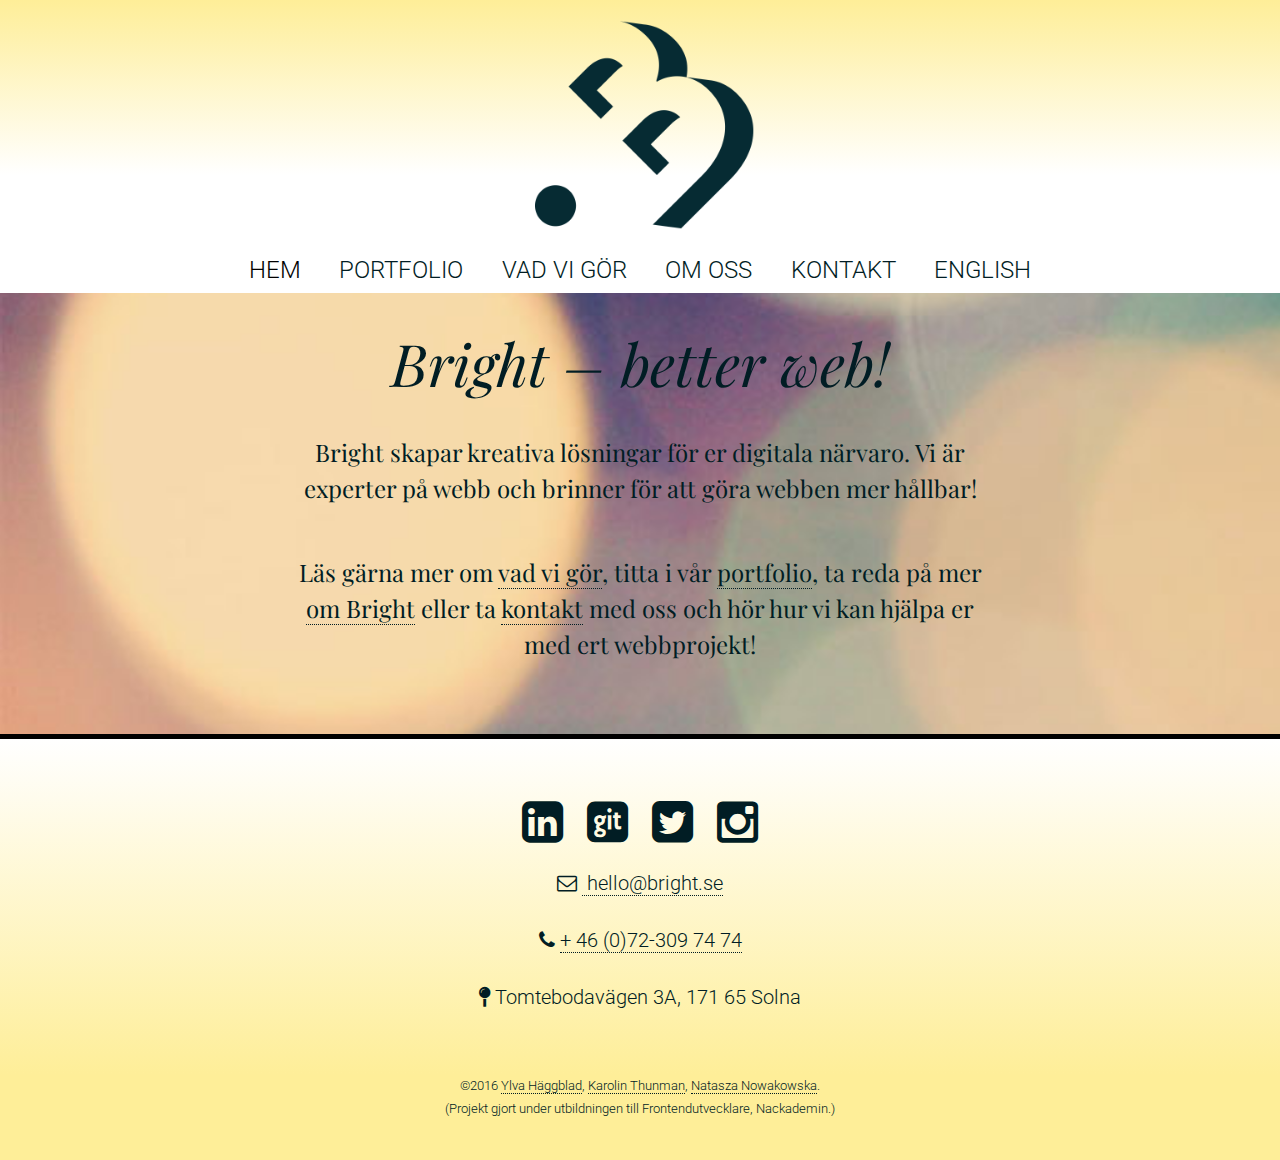
==== commit e3363a9b: "Tillgänglihetsfix formulär,länkar, bilder. Typofix. Småbuggfixar" ====
--- a/index.html
+++ b/index.html
@@ -4,7 +4,7 @@
 	<meta charset="utf-8">
 	<meta name="viewport" content="width=device-width, initial-scale=1.0">
 	<title>Bright</title>
-	<link rel="stylesheet" type="text/css" href="css/mormalize.css">
+	<link rel="stylesheet" type="text/css" href="css/normalize.css">
   <link href="css/font-awesome.min.css" rel="stylesheet">
 	<link rel="stylesheet" type="text/css" href="css/style.css">
 
@@ -70,7 +70,7 @@
        <a href="mailto:fakeadress@bright.se">&nbsp;hello@bright.se</a>
     </p>
      <p>
-       <i class="fa fa-phone"></i>&nbsp;+ 46 (0)72–3097474
+       <i class="fa fa-phone"></i>&nbsp;<a href="tel:+46-723-097474" title="Tel: +46 723 09 74 74">+ 46 (0)72-309 74 74</a>
      </p>
      <p>
     <i class="fa fa-map-pin"></i>&nbsp;Tomtebodavägen 3A, 171 65 Solna</p>
@@ -78,9 +78,9 @@
 
 <address>
   <div id="fotcopy">
-&copy;2016 <a href="mailto:ylva.haggblad@gmail.com">Ylva Häggblad</a>,
-      <a href="mailto:karolin.thunman@gmail.com"> Karolin Thunman</a>,
-      <a href="mailto:natasza@fingerspit.se"> Natasza Nowakowska</a>.<br>
+&copy;2016 <a href="mailto:ylva.haggblad@gmail.com" title="ylva.haggblad@gmail.com">Ylva Häggblad</a>,
+      <a href="mailto:karolin.thunman@gmail.com" title="karolin.thunman@gmail.com"> Karolin Thunman</a>,
+      <a href="mailto:natasza@fingerspitz.se" title="natasza@fingerspitz.se"> Natasza Nowakowska</a>.<br>
 (Projekt gjort under utbildningen till Frontendutvecklare, Nackademin.)
   </div>
 </address>  
--- a/css/style.css
+++ b/css/style.css
@@ -14,11 +14,11 @@
   box-sizing: border-box;
   font-family: 'Roboto', sans-serif;
   font-weight: 300;
+    font-size: 16px;
   line-height: 1.5em;
   text-align: center;
   width: 100%;
-  padding-top: 24;
-  margin: 0;
+
 }
 
 body.index {
@@ -47,9 +47,16 @@
   color:#011D24;
   text-decoration: none;
   border-bottom: thin dotted;
+    word-break: break-all;
 }
 
 a:hover{
+  color:black;
+  font-family: 'Roboto', sans-serif;
+  font-weight: 700;
+}
+
+a:focus{
   color:black;
   font-family: 'Roboto', sans-serif;
   font-weight: 700;
@@ -79,6 +86,15 @@
       margin-left: auto;
   }
 
+p:last-of-type{
+padding-bottom: 3em;
+}
+
+p.firstp {
+padding-top: 1.2em;
+    padding-bottom: 1.2em;
+}
+
 ol{
     font-family: 'Playfair Display', serif;
     list-style-position: inside;
@@ -92,9 +108,7 @@
     font-style: italic;
 }
 
-.firstp {
-padding-top: 1.2em;
-}
+
 
 h2 {
   font-family: 'Playfair Display', serif;
@@ -108,11 +122,11 @@
 
 .rubrik{
     background-color: #AEE8E6;
-    border-top: 18px solid #FFF;
+    border-top: 1.125em solid #FFF;
 }
 
 .indexrubrik{
-    border-top: 18px solid #FFF;
+    border-top: 1.125em solid #FFF;
 }
 
 h3, h4{
@@ -154,7 +168,7 @@
 }
 
 
-.intro{
+p.intro{
   font-family: 'Playfair Display', serif;
   font-weight: 400;
   /* font-style: italic; */
@@ -165,7 +179,7 @@
     padding-bottom: 2em;
 }
 
-.intro2{
+p.intro2{
   font-family: 'Playfair Display', serif;
   font-weight: 400;
   /* font-style: italic; */
@@ -177,7 +191,7 @@
     margin: 0 auto;
 }
 
-.intro3{
+p.intro3{
   font-family: 'Playfair Display', serif;
   font-weight: 400;
   /* font-style: italic; */
@@ -215,23 +229,34 @@
     background-size: contain;    
 }
 
+
+/*För att gömma innehåll visuellt som är läsbart av screen readers*/
+.hidden{
+position:absolute;
+left:-10000px;
+top:auto;
+width:1px;
+height:1px;
+overflow:hidden;
+}
+
 /*KARTA*/
 
 /*Utan Javascript*/
 .kartaNoscript {
     max-width: 100%;
-	height: 350px;
+	height: 280px;
     background-image: url("../img/kartamobil.jpg");
     background-repeat: no-repeat;
     background-position: center left;
-    background-size: contain; 
+    background-size: cover; 
 }
 
 /*Med Javascript*/
 #karta {
     box-sizing: border-box;
     max-width: 100%;
-    height: 350px;
+    height: 280px;
 }
 
 /*KONTAKTFORMULÄR*/
@@ -305,15 +330,13 @@
   clear: both;
 
   background-color: #FEEE98;
-  padding: 40px 0;
+  padding: 2.5em 0;
 
     background: -webkit-linear-gradient(rgba(255, 255, 255,1)0%,rgba(254, 238, 152,1)80%); /* Safari 5.1 to 6.0 */
     background: -o-linear-gradient(rgba(255, 255, 255,1)0%,rgba(254, 238, 152,1)80%); /* For Opera 11.6 to 12.0 */
     background: -moz-linear-gradient(rgba(255, 255, 255,1)0%,rgba(254, 238, 152,1)80%); /* For Firefox 3.6 to 15 */
     background: linear-gradient(rgba(255, 255, 255,1)0%,rgba(254, 238, 152,1)80%); /* Standard syntax */
 
-  /* margin-top: 0px; */
-  margin-bottom: 0px;
   border-top: 5px solid black;
 }
 
@@ -323,7 +346,7 @@
 }
 
 .ikoner{
-  margin: 10px 10px 10px 10px;
+  margin: 10px;
 } 
 
 
@@ -340,7 +363,6 @@
 article.portfolio {
     box-sizing: border-box;
     width: 100%;
-    /*padding: 5%;  - ev. ta tillbaka*/
     overflow: hidden;
 }
 
@@ -495,20 +517,29 @@
 }
 
 /* Meny utan JavaScript */
+
+#utanKnapp {
+  margin: 0;
+  padding-top: 15px;
+  background-color: #FFF;
+}
+
 #utanKnapp li {
 	list-style: none;
-	background-color: #011D24;
-	margin: 2px 0;
+	background-color: #FFF;
 	padding: 3px 0;
 	text-align: center;
 	margin-left: -40px;
+  
 }
 
 #utanKnapp li a {
 	text-decoration: none;
-	color: #AEE8E6;
+  border: none;
+	color: #000;
 	font-size: 1.5em;
 	font-family: 'Playfair Display', serif;
+  margin: 0;
 }
 
 /* GRID */
@@ -546,12 +577,17 @@
     
     .kartaNoscript {
     max-width: 100%;
-	height: 500px;
+	height: 280px;
     background-image: url("../img/karta.jpg");
     background-repeat: no-repeat;
     background-position: center left;
     background-size: cover; 
 }
+    
+     #karta{
+    height: 280px;
+    }
+    
  header {
     height: 175px;
     }
@@ -630,13 +666,13 @@
      float: right;
      padding-left:12.5%;
     padding-top: 1.67em;
-    padding-bottom: 5px;
+    padding-bottom: 0.3125em;
     }
     
     p.portfolio {
     width: 100%;
     float: right;
-        margin: 0;
+    margin: 0;
     padding: 0 12.5%;
     padding-bottom: 1.67em;
     }
@@ -750,7 +786,7 @@
   width: 55%;
   margin:auto;
   padding-top: 2.5em;
-  padding-bottom: 5px;
+  padding-bottom: 0.3125em;
   }
   /*
   margin-bottom: 2em;
@@ -758,7 +794,9 @@
   margin-left: 9%;
   margin-top: 100px; */
   
-
+a:link{
+    word-break: keep-all;
+}
   
   .intro{
   font-family: 'Playfair Display', serif;
@@ -872,7 +910,14 @@
   margin-right: 5%;
 }
 
-
+    
+.kartaNoscript {
+	height: 350px;
+}
+    
+ #karta{
+    height: 350px;
+    }
 }
 
 .clear{
